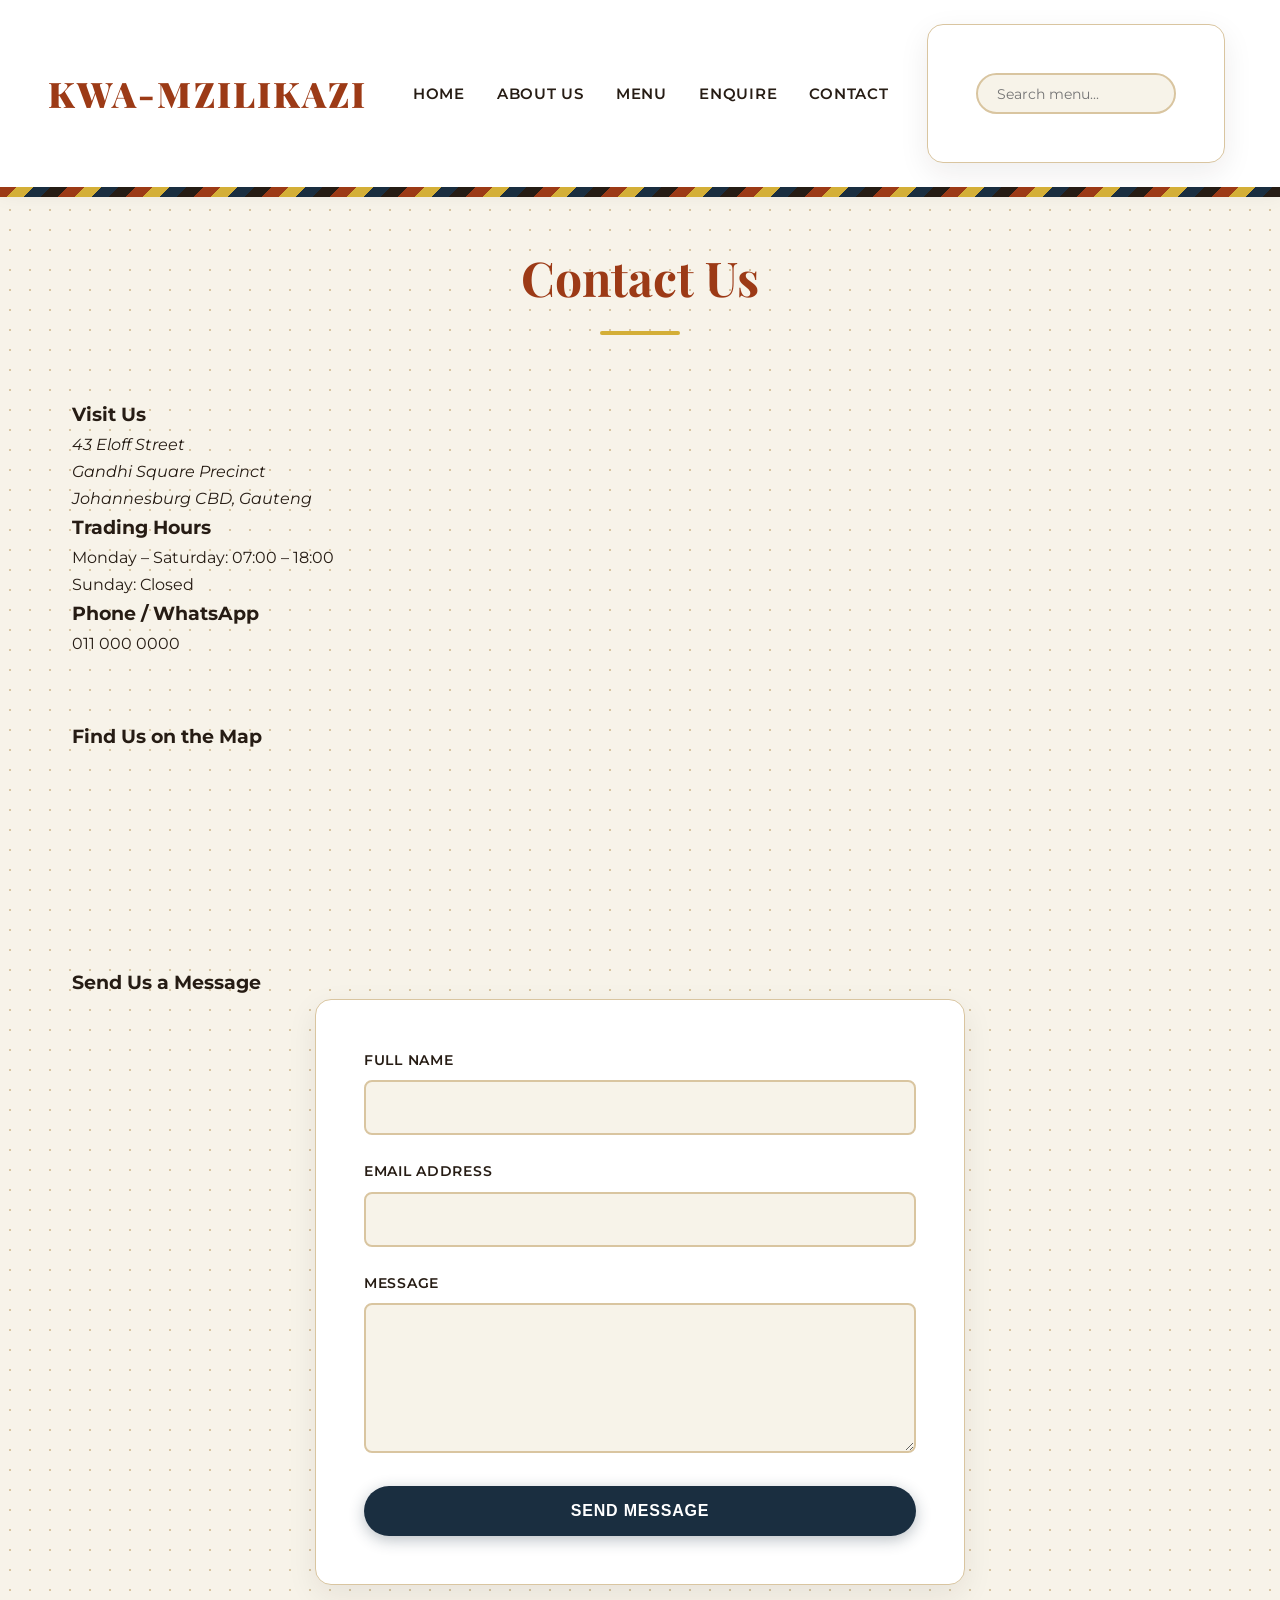
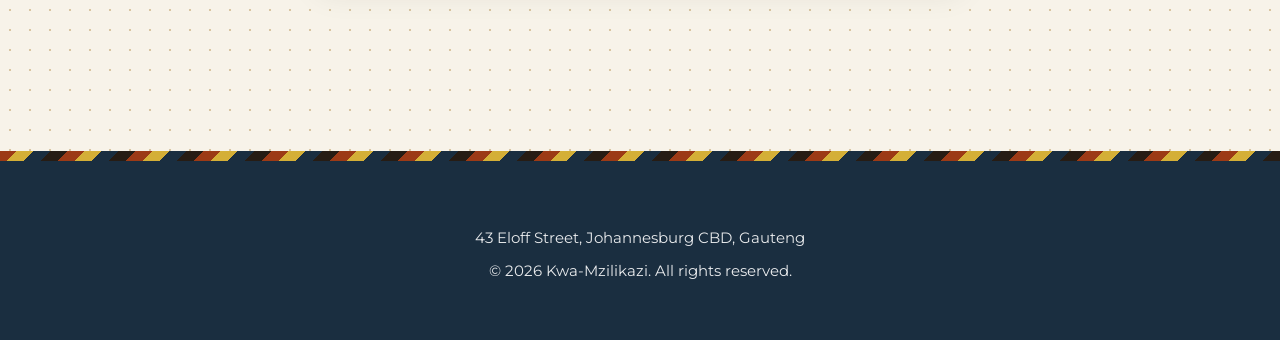
==== Contact.html @ 95f65e83 "Add files via upload" ====
<!DOCTYPE html>
<html lang="en">
<head>
  <meta charset="UTF-8">
  <meta name="viewport" content="width=device-width, initial-scale=1.0">
  <title>Contact Us | Kwa-Mzilikazi</title>
  <meta name="description" content="Find Kwa-Mzilikazi's address, trading hours, and get in touch.">
  <link rel="stylesheet" href="css/style.css">
</head>
<body>

  <header>
    <div class="logo">
      <h1>Kwa-Mzilikazi</h1>
    </div>
    <nav>
      <ul>
         <li><a href="index.html">Home</a></li>
        <li><a href="about.html">About Us</a></li>
        <li><a href="menu.html">Menu</a></li>
        <li><a href="enquiry.html">Enquire</a></li>
        <li><a href="contact.html">Contact</a></li>
      </ul>
    </nav>
    
    <!-- ADD THIS SEARCH BAR CODE -->
    <div class="search-container">
      <form action="#" method="get" class="search-form">
        <input type="search" placeholder="Search menu..." aria-label="Search website">
      </form>
    </div>
  </header>

  <main>

    <section class="page-title">
      <h2>Contact Us</h2>
    </section>

    <!-- Contact details -->
    <section class="contact-details">
      <h3>Visit Us</h3>
      <address>
        43 Eloff Street<br>
        Gandhi Square Precinct<br>
        Johannesburg CBD, Gauteng
      </address>

      <h3>Trading Hours</h3>
      <p>Monday &ndash; Saturday: 07:00 &ndash; 18:00<br>Sunday: Closed</p>

      <h3>Phone / WhatsApp</h3>
      <p>011 000 0000</p>
    </section>

    <!-- Map: embedded map showing the business location -->
    <section class="map">
      <h3>Find Us on the Map</h3>
      <!-- Placeholder iframe; replace src with the real embedded Google Map link -->
      <iframe
        src="https://www.google.com/maps?q=43+Eloff+Street+Johannesburg&output=embed"
        width="100%" height="350" style="border:0;" allowfullscreen="" loading="lazy"
        title="Map showing Kwa-Mzilikazi's location on Eloff Street">
      </iframe>
    </section>

    <!-- Contact form -->
    <section class="contact-form">
      <h3>Send Us a Message</h3>
      <form action="#" method="post">

        <label for="name">Full Name</label>
        <input type="text" id="name" name="name" required>

        <label for="email">Email Address</label>
        <input type="email" id="email" name="email" required>

        <label for="message">Message</label>
        <textarea id="message" name="message" rows="6" required></textarea>

        <button type="submit">Send Message</button>

      </form>
    </section>

  </main>

  <footer>
    <p>43 Eloff Street, Johannesburg CBD, Gauteng</p>
    <p>&copy; 2026 Kwa-Mzilikazi. All rights reserved.</p>
  </footer>

  <script src="js/main.js"></script>
</body>
</html>
---- css/style.css ----
/* =========================================
   1. IMPORT PREMIUM FONTS (Google Fonts)
   ========================================= */
@import url('https://fonts.googleapis.com/css2?family=Montserrat:wght@400;500;600;700&family=Playfair+Display:wght@600;700;900&display=swap');

/* =========================================
   2. CSS VARIABLES (Authentic Zulu Palette)
   ========================================= */
:root {
  /* Warm Parchment & Earthy Heritage Palette */
  --bg-color: #F7F3E9;          /* Warm aged parchment paper tone */
  --text-color: #261C14;        /* Deep espresso / charcoal brown */
  --primary-color: #9C3A16;     /* Rich Terracotta / Clay red */
  --secondary-color: #1A2E40;   /* Deep African Night Blue */
  --accent-color: #D4AF37;      /* Traditional Gold / Maize */
  --card-bg: #FFFFFF;           /* Clean crisp card background */
  --border-color: #D9C5A0;      /* Warm sand / clay border */
  --shadow-color: rgba(38, 28, 20, 0.08);

  /* Typography */
  --font-heading: 'Playfair Display', serif;
  --font-main: 'Montserrat', sans-serif;
}

/* Dark Mode - Deep Iron & Firelight */
[data-theme="dark"] {
  --bg-color: #16120F;        
  --text-color: #F4EFE6;      
  --primary-color: #C25126;   
  --secondary-color: #4A6984; 
  --accent-color: #E2C04A;    
  --card-bg: #261C14;         
  --border-color: #4A3A2C;    
  --shadow-color: rgba(0, 0, 0, 0.4);
}

/* =========================================
   3. CSS RESET & BASE STYLES
   ========================================= */
*, *::before, *::after {
  box-sizing: border-box;
  margin: 0;
  padding: 0;
}

body {
  font-family: var(--font-main);
  font-size: 1rem;
  line-height: 1.7;
  color: var(--text-color);
  background-color: var(--bg-color);
  /* Subtle traditional textured feel */
  background-image: radial-gradient(var(--border-color) 0.8px, transparent 0.8px);
  background-size: 20px 20px;
  transition: background-color 0.4s ease, color 0.4s ease;
}

img, iframe {
  max-width: 100%;
  height: auto;
  display: block;
}

/* =========================================
   4. HEADER, NAVIGATION & BEADWORK BORDERS
   ========================================= */
header {
  display: grid;
  grid-template-areas: "logo nav search";
  align-items: center;
  gap: 1.5rem;
  padding: 1.5rem 3rem;
  background-color: var(--card-bg);
  position: relative;
  box-shadow: 0 4px 20px var(--shadow-color);
  border-bottom: 2px solid var(--border-color);
}

.logo { 
  grid-area: logo; 
}

.logo h1 {
  font-family: var(--font-heading);
  color: var(--primary-color);
  font-size: 2.2rem;
  font-weight: 900;
  letter-spacing: 0.06em;
  text-transform: uppercase;
}

nav { 
  grid-area: nav; 
  width: 100%;
}

nav ul {
  list-style: none;
  display: flex;
  justify-content: center;
  align-items: center;
  gap: 2rem;
  width: 100%;
}

nav a {
  text-decoration: none;
  color: var(--text-color);
  font-weight: 600;
  font-size: 0.95rem;
  text-transform: uppercase;
  letter-spacing: 0.05em;
  padding: 0.5rem 0;
  position: relative;
  transition: color 0.3s ease;
}

nav a::after {
  content: '';
  position: absolute;
  width: 0;
  height: 2px;
  bottom: 0;
  left: 0;
  background-color: var(--primary-color);
  transition: width 0.3s ease;
}

nav a:hover::after, nav a:focus::after, nav a:active::after {
  width: 100%;
}

nav a:hover, nav a:focus, nav a:active {
  color: var(--primary-color);
  outline: none;
}

.search-container { 
  grid-area: search; 
  display: flex;
  align-items: center;
  justify-content: flex-end;
  width: 100%;
  background: transparent;
  border: none;
  box-shadow: none;
}

.search-form input[type="search"] {
  padding: 0.6rem 1.2rem;
  border: 2px solid var(--border-color);
  border-radius: 50px;
  width: 100%;
  max-width: 200px;
  font-family: var(--font-main);
  font-size: 0.9rem;
  background-color: var(--bg-color);
  color: var(--text-color);
  transition: all 0.3s ease;
}

.search-form input[type="search"]:focus {
  outline: none;
  border-color: var(--primary-color);
  max-width: 230px; 
  box-shadow: 0 0 0 4px rgba(156, 58, 22, 0.12);
}

/* Authentic Zulu Geometric Beadwork Border (Inspired by traditional attire & invitations) */
header::after, footer::before {
  content: '';
  position: absolute;
  left: 0;
  right: 0;
  height: 10px;
  background: repeating-linear-gradient(
    135deg,
    var(--primary-color) 0px, var(--primary-color) 12px,
    var(--accent-color) 12px, var(--accent-color) 24px,
    var(--secondary-color) 24px, var(--secondary-color) 36px,
    #261C14 36px, #261C14 48px
  );
}

header::after {
  bottom: -10px;
  z-index: 10;
}

footer::before {
  top: -10px;
}

/* =========================================
   5. MAIN CONTENT LAYOUT
   ========================================= */
main {
  max-width: 1200px;
  margin: 0 auto;
  padding: 3rem 2rem;
}

section {
  margin-bottom: 4rem;
}

.page-title {
  text-align: center;
  margin-bottom: 3rem;
}

.page-title h2 {
  font-family: var(--font-heading);
  font-size: 3rem;
  color: var(--primary-color);
  margin-bottom: 1rem;
  position: relative;
  display: inline-block;
}

.page-title h2::after {
  content: '';
  display: block;
  width: 80px;
  height: 4px;
  background-color: var(--accent-color);
  margin: 12px auto 0;
  border-radius: 2px;
}

/* Hero Section with Shield & Potjie Inspired Vibe */
.hero {
  text-align: center;
  padding: 5rem 2rem;
  background: linear-gradient(145deg, var(--card-bg) 0%, var(--bg-color) 100%);
  border: 2px solid var(--border-color);
  border-radius: 16px;
  box-shadow: 0 10px 30px var(--shadow-color);
  position: relative;
  overflow: hidden;
}

.hero h2 {
  font-family: var(--font-heading);
  font-size: 2.8rem;
  color: var(--text-color);
  margin: 1.5rem 0 1rem;
}

.hero p {
  max-width: 700px;
  margin: 0 auto;
  font-size: 1.1rem;
  opacity: 0.9;
}

.cta-button {
  display: inline-block;
  background-color: var(--primary-color);
  color: #ffffff;
  padding: 1rem 2.8rem;
  text-decoration: none;
  border-radius: 50px;
  font-weight: 700;
  font-size: 1.1rem;
  margin-top: 2rem;
  text-transform: uppercase;
  letter-spacing: 0.05em;
  transition: all 0.3s ease;
  box-shadow: 0 4px 15px rgba(156, 58, 22, 0.3);
}

.cta-button:hover, .cta-button:focus {
  background-color: var(--secondary-color);
  transform: translateY(-3px);
  box-shadow: 0 6px 20px rgba(26, 46, 64, 0.4);
}

/* =========================================
   6. HERO IMAGE SECTION
   ========================================= */
.hero-image {
  text-align: center;
  margin: 3rem auto;
  max-width: 850px;
  padding: 0 1rem;
}

.hero-image img {
  width: 100%;
  height: auto;
  border-radius: 12px;
  box-shadow: 0 12px 35px var(--shadow-color);
  border: 6px solid var(--card-bg);
  transition: transform 0.3s ease;
}

.hero-image img:hover {
  transform: scale(1.015);
}

/* =========================================
   7. MENU SECTION (Traditional Calabash Cards)
   ========================================= */
.menu-category h3 {
  font-family: var(--font-heading);
  font-size: 2.2rem;
  color: var(--primary-color);
  margin-bottom: 1.5rem;
  border-left: 6px solid var(--accent-color);
  padding-left: 1rem;
}

.menu-list {
  list-style: none;
  display: grid;
  grid-template-columns: repeat(auto-fit, minmax(280px, 1fr));
  gap: 2rem;
}

.menu-list li {
  background-color: var(--card-bg);
  border: 1px solid var(--border-color);
  border-top: 6px solid var(--primary-color);
  border-radius: 12px;
  padding: 2.2rem 1.5rem;
  display: flex;
  flex-direction: column;
  align-items: center;
  text-align: center;
  box-shadow: 0 6px 20px var(--shadow-color);
  transition: all 0.4s ease;
}

.menu-list li:hover {
  transform: translateY(-8px);
  box-shadow: 0 15px 35px var(--shadow-color);
  border-top-color: var(--accent-color);
}

.menu-list img {
  width: 130px;
  height: 130px;
  object-fit: cover;
  border-radius: 50%;
  margin-bottom: 1.2rem;
  border: 4px solid var(--border-color);
  box-shadow: 0 4px 12px rgba(0,0,0,0.1);
}

.dish-name {
  font-family: var(--font-heading);
  font-weight: 700;
  font-size: 1.3rem;
  color: var(--text-color);
  margin-bottom: 0.5rem;
}

.dish-price {
  color: var(--primary-color);
  font-weight: 700;
  font-size: 1.4rem;
  margin-top: auto;
}

/* =========================================
   8. FORMS (Rich Earthy Styling)
   ========================================= */
form {
  background-color: var(--card-bg);
  padding: 3rem;
  border-radius: 16px;
  box-shadow: 0 10px 30px var(--shadow-color);
  max-width: 650px;
  margin: 0 auto;
  border: 1px solid var(--border-color);
}

form h3 {
  font-family: var(--font-heading);
  font-size: 1.8rem;
  color: var(--primary-color);
  margin-bottom: 1.5rem;
  text-align: center;
}

label {
  display: block;
  margin-bottom: 0.5rem;
  font-weight: 600;
  color: var(--text-color);
  font-size: 0.9rem;
  text-transform: uppercase;
  letter-spacing: 0.05em;
}

input:not([type="search"]), select, textarea {
  width: 100%;
  padding: 1rem;
  margin-bottom: 1.5rem;
  border: 2px solid var(--border-color);
  border-radius: 8px;
  font-family: var(--font-main);
  font-size: 1rem;
  background-color: var(--bg-color);
  color: var(--text-color);
  transition: all 0.3s ease;
}

input:not([type="search"]):focus, select:focus, textarea:focus {
  outline: none;
  border-color: var(--primary-color);
  background-color: var(--card-bg);
  box-shadow: 0 0 0 4px rgba(156, 58, 22, 0.12);
}

button[type="submit"] {
  background-color: var(--secondary-color);
  color: white;
  padding: 1rem 2rem;
  border: none;
  border-radius: 50px;
  font-size: 1rem;
  font-weight: 700;
  text-transform: uppercase;
  letter-spacing: 0.05em;
  cursor: pointer;
  width: 100%;
  transition: all 0.3s ease;
  box-shadow: 0 4px 15px rgba(26, 46, 64, 0.3);
}

button[type="submit"]:hover, button[type="submit"]:focus {
  background-color: var(--primary-color);
  transform: translateY(-2px);
  box-shadow: 0 6px 20px rgba(156, 58, 22, 0.4);
}

/* =========================================
   9. FOOTER
   ========================================= */
footer {
  background-color: var(--secondary-color);
  color: #ffffff;
  text-align: center;
  padding: 3.5rem 2rem 3rem;
  margin-top: 4rem;
  position: relative;
}

footer p {
  margin: 0.5rem 0;
  font-size: 0.95rem;
  opacity: 0.9;
}

/* =========================================
   10. RESPONSIVE DESIGN (Media Queries)
   ========================================= */
@media (max-width: 768px) {
  header {
    flex-direction: column;
    text-align: center;
    padding: 1.5rem;
  }

  nav ul {
    flex-direction: column;
    gap: 1rem;
    width: 100%;
  }

  nav a::after {
    left: 50%;
    transform: translateX(-50%);
  }

  .search-container {
    width: 100%;
    justify-content: center;
  }
  
  .search-form input[type="search"] {
    width: 100%;
    max-width: 300px;
  }

  .page-title h2 {
    font-size: 2.2rem;
  }

  .hero {
    padding: 3rem 1rem;
  }

  .hero h2 {
    font-size: 2rem;
  }

  .menu-list {
    grid-template-columns: 1fr;
  }

  form {
    padding: 2rem 1.5rem;
  }
}
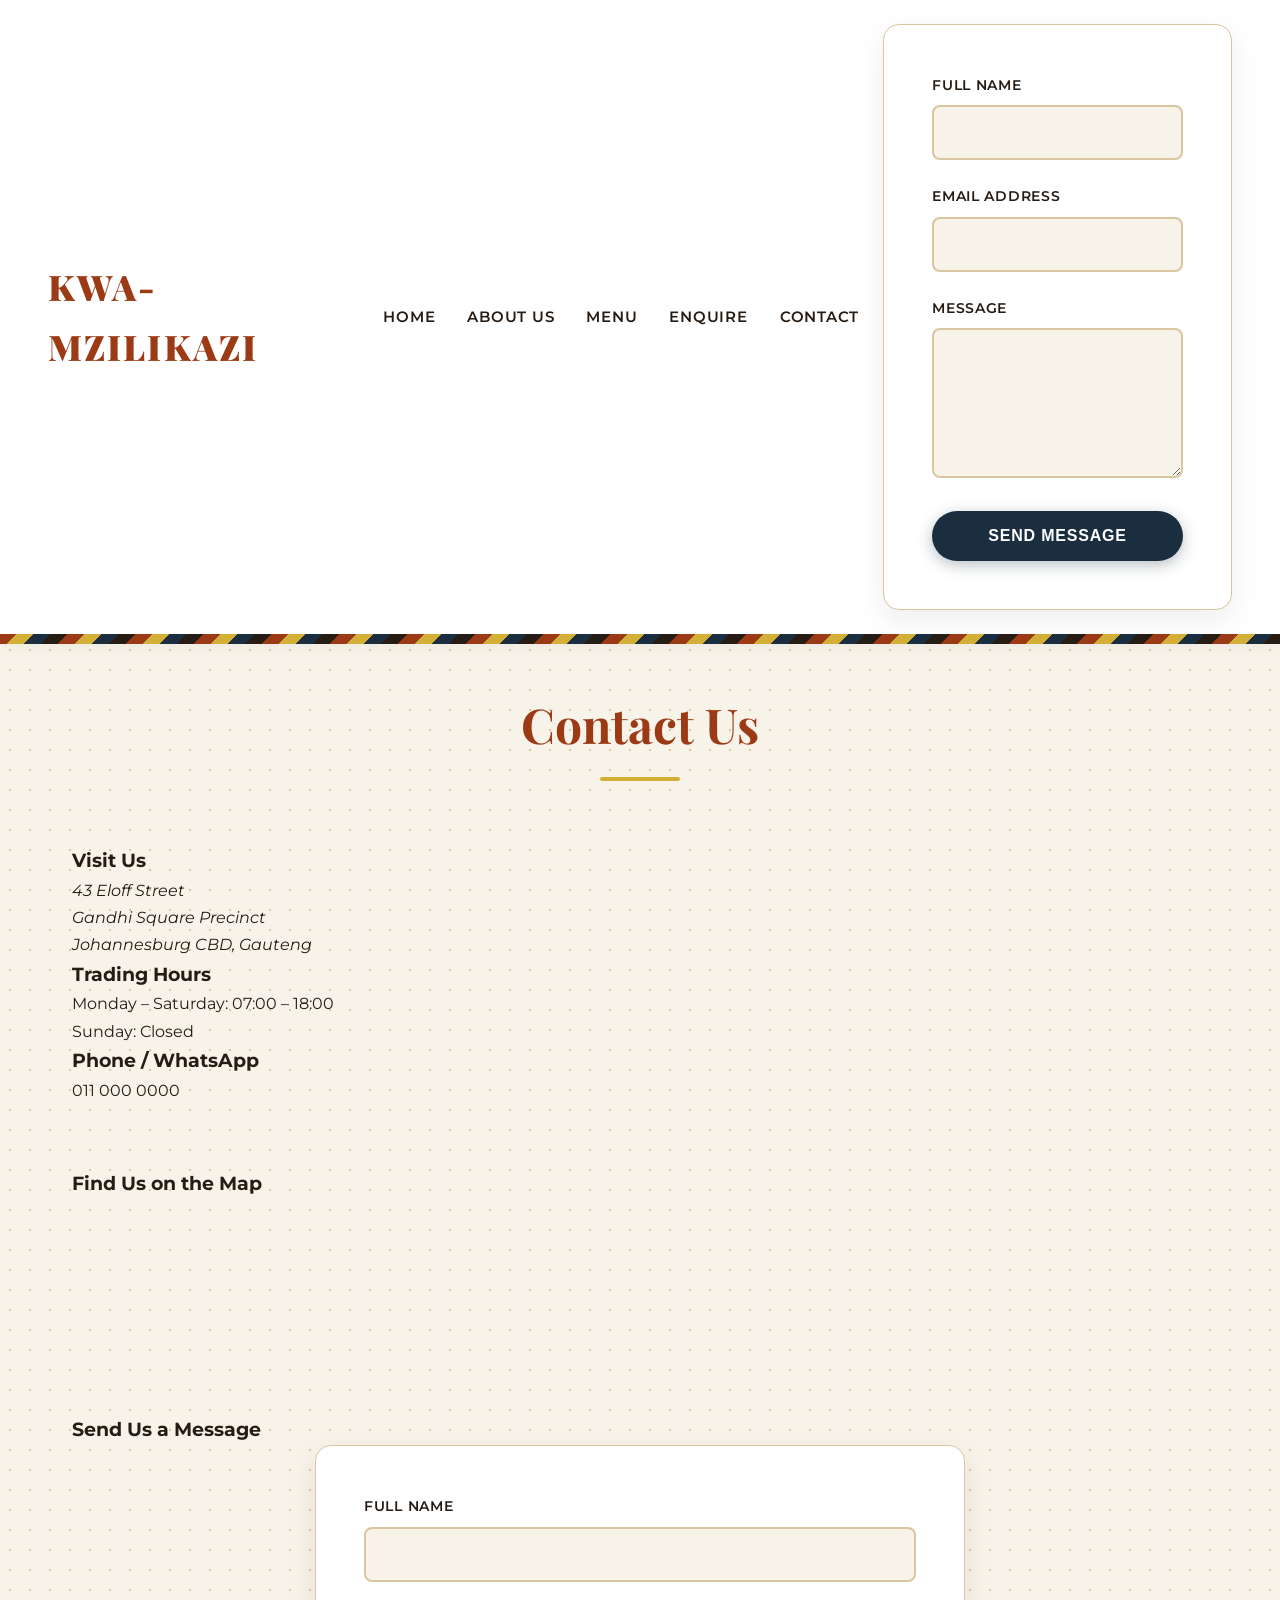
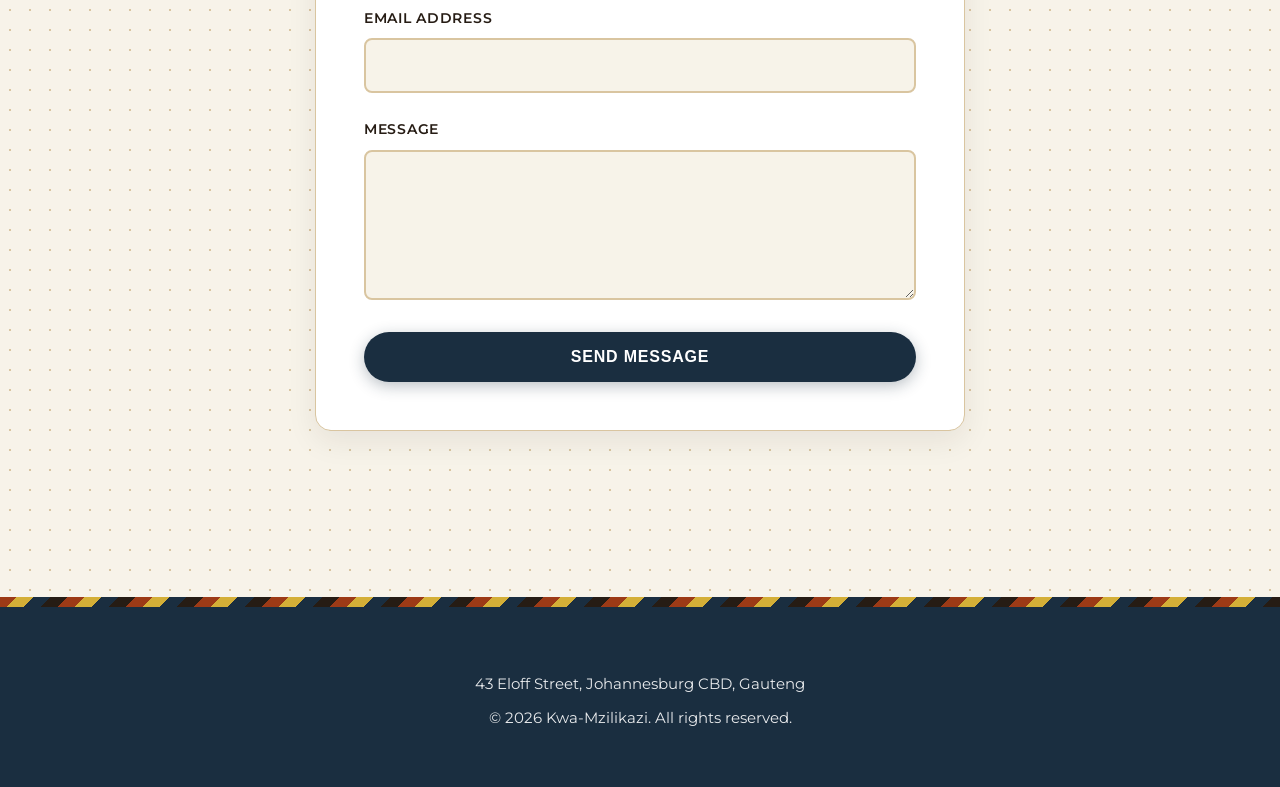
==== commit 73e785c3: "Add files via upload" ====
--- a/Contact.html
+++ b/Contact.html
@@ -25,9 +25,18 @@
     
     <!-- ADD THIS SEARCH BAR CODE -->
     <div class="search-container">
-      <form action="#" method="get" class="search-form">
-        <input type="search" placeholder="Search menu..." aria-label="Search website">
-      </form>
+      <form action="https://formspree.io/f/xqppgyyn" method="POST">
+  <label for="name">Full Name</label>
+  <input type="text" id="name" name="name" required>
+
+  <label for="email">Email Address</label>
+  <input type="email" id="email" name="email" required>
+
+  <label for="message">Message</label>
+  <textarea id="message" name="message" rows="6" required></textarea>
+
+  <button type="submit">Send Message</button>
+</form>
     </div>
   </header>
 
